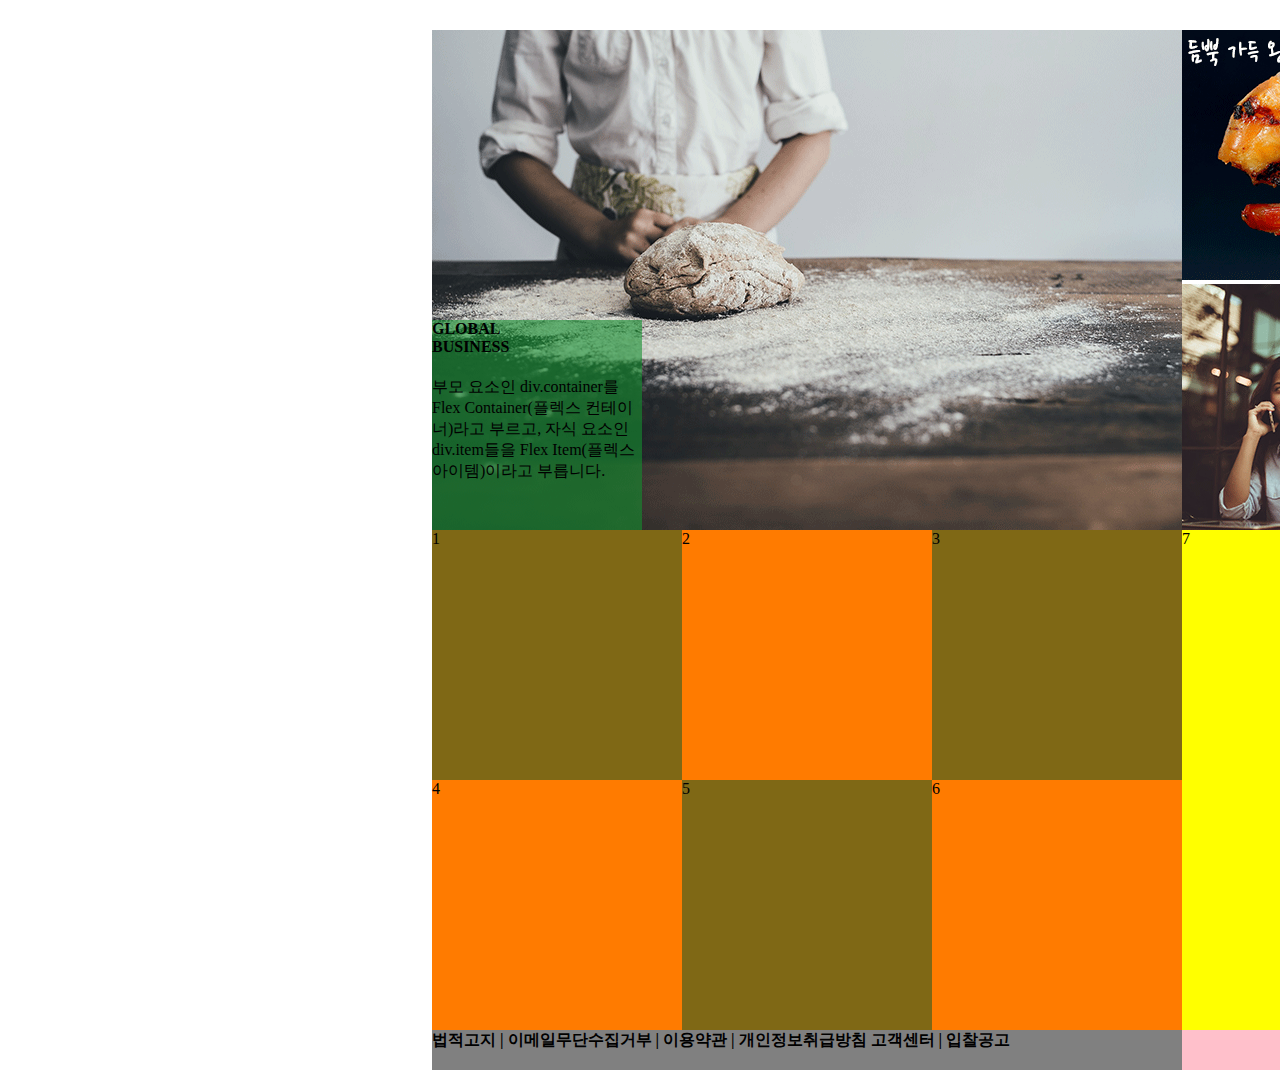
==== about.html @ cc8bd082 "Web 1-02" ====
<!DOCTYPE html>
<html>
    <head>
        <meta charset="utf-8">
        <title>About</title>
    </head>

    <style>
        #top{
            width: 1000px; height: 500px;
            margin-top: 30px;
            margin-left: 424px;
            margin-right: 424px;
            display: flex;
        }
        .top_left{
            background-image: url(chef_about.png);
            width: 750px; height: 500px;
        }
        #top_box{
            width: 210px; height: 210px;
            margin-top: 290px;
            text-align: left;
            background-color: rgba(20, 144, 46, 0.6);
        }
        .top_right{ width: 250px; height: 500px; }


        #box_all{ 
            width: 1000px;
            height: 500px;
            margin-left: 424px;
            margin-right: 424px;
            display: flex;
        }
        .box_left{
            width: 750px; height: 500px;
            display: flex;
            flex-wrap: wrap;
        }
        .box{ width: 250px; height: 250px; }
        .box1{ background-color: rgb(127, 104, 21); }
        .box2{ background-color: rgb(255, 123, 0); }
        .box_right{
            width: 250px; height: 500px;
            background-color: yellow;
        }


        #footer{
            width: 1000px; height: 40px;
            margin-left: 424px;
            margin-right: 424px;
            display: flex;
        }
        .f_left{
            width: 750px; height: 40px;
            background-color: gray;
        }
        .f_right{
            width: 250px;
            background-color: pink;
        }
    </style>

    <body>
        <div id="top">
            <div class="top_left">
                <div id="top_box">
                    <h4>GLOBAL<br>BUSINESS</h4>
                    <p>부모 요소인 div.container를 Flex Container(플렉스 컨테이너)라고 부르고,
                        자식 요소인 div.item들을 Flex Item(플렉스 아이템)이라고 부릅니다.
                    </p>
                </div>
            </div>

            <div class="top_right">
                <img src="right1.png" alt="">
                <img src="right2.png" alt="">
            </div>
        </div>

        <div id="box_all">
            <div class="box_left">
                <div class="box box1">1</div>
                <div class="box box2">2</div>
                <div class="box box1">3</div>
                <div class="box box2">4</div>
                <div class="box box1">5</div>
                <div class="box box2">6</div>
            </div>

            <div class="box_right"> 7 </div>
        </div>

        <div id="footer">
            <div class="f_left">
                <b>법적고지     |       이메일무단수집거부      |        이용약관       |       개인정보취급방침
                            고객센터        |       입찰공고</b>
            </div>
            <div class="f_right"></div>
        </div>
    </body>
</html>
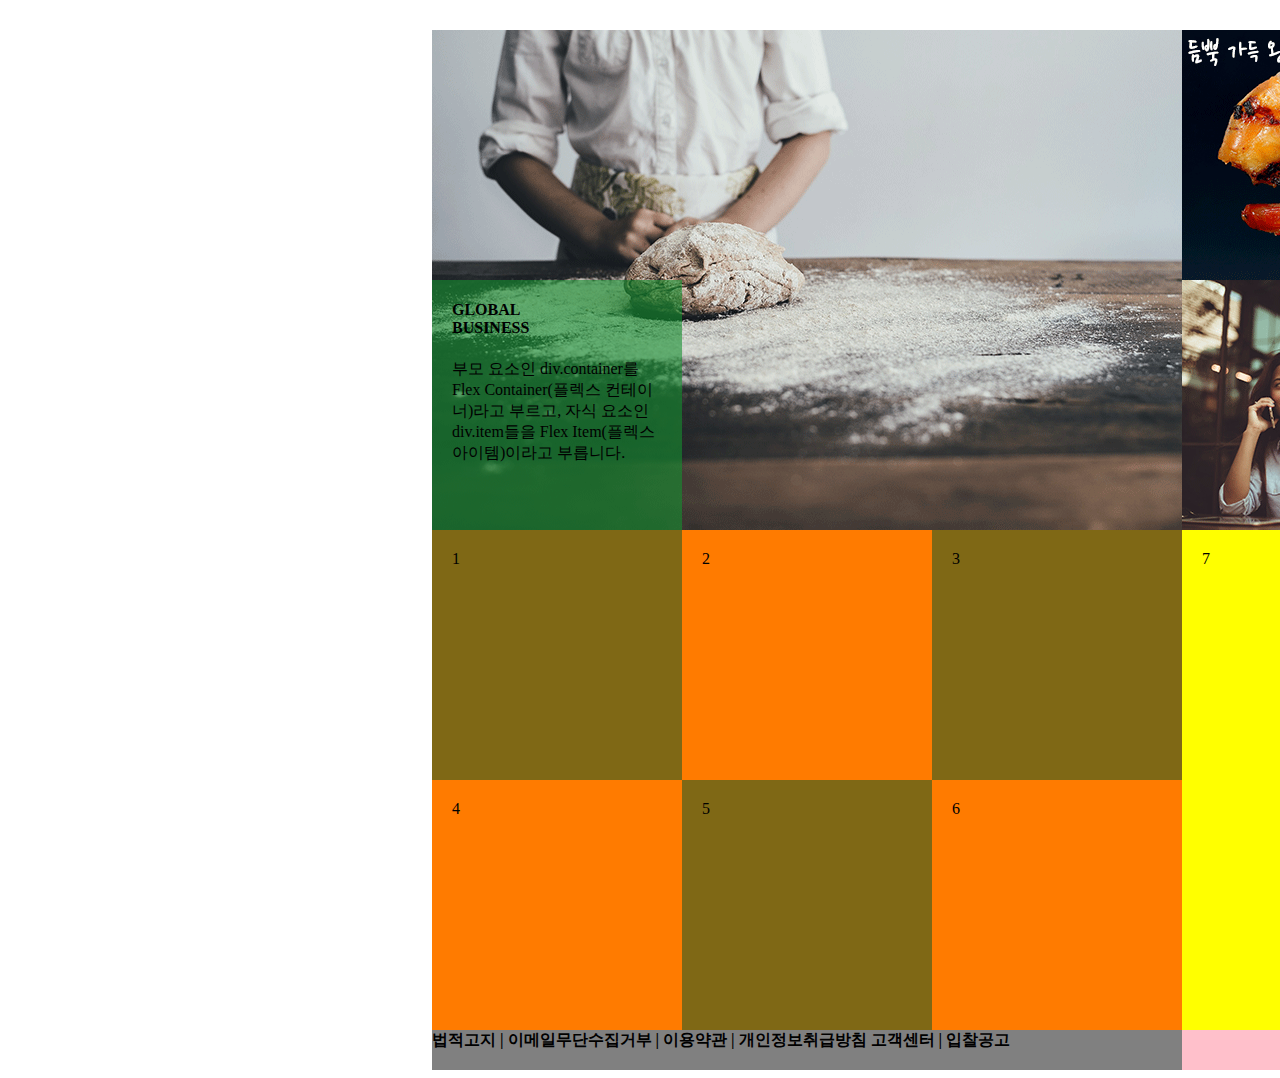
==== commit a4c32091: "Web 1-02(수정)" ====
--- a/about.html
+++ b/about.html
@@ -17,13 +17,22 @@
             background-image: url(chef_about.png);
             width: 750px; height: 500px;
         }
+        .top_box_background{
+            width: 250px; height: 250px;
+            margin-top: 250px;
+            background-color: rgba(20, 144, 46, 0.6);
+            display: flex;
+            justify-content: center;
+        }
         #top_box{
             width: 210px; height: 210px;
-            margin-top: 290px;
             text-align: left;
-            background-color: rgba(20, 144, 46, 0.6);
         }
-        .top_right{ width: 250px; height: 500px; }
+        .top_right{ 
+            display: flex;
+            flex-wrap: wrap;
+            width: 250px; height: 500px; 
+        }
 
 
         #box_all{ 
@@ -37,13 +46,32 @@
             width: 750px; height: 500px;
             display: flex;
             flex-wrap: wrap;
+            justify-content: space-around;
         }
-        .box{ width: 250px; height: 250px; }
-        .box1{ background-color: rgb(127, 104, 21); }
-        .box2{ background-color: rgb(255, 123, 0); }
-        .box_right{
+        .box1{ 
+            width: 250px; height: 250px;
+            background-color: rgb(127, 104, 21); 
+            display: flex;
+            align-items: center;
+            justify-content: center;
+        }
+        .box2{ 
+            width: 250px; height: 250px;
+            background-color: rgb(255, 123, 0);
+            display: flex;
+            align-items: center;
+            justify-content: center; 
+        }
+        .box{ width: 210px; height: 210px; }
+        .box3{
             width: 250px; height: 500px;
             background-color: yellow;
+            display: flex;
+            align-items: center;
+            justify-content: center; 
+        }
+        .box_right{
+            width: 210px; height: 460px;
         }
 
 
@@ -66,31 +94,35 @@
     <body>
         <div id="top">
             <div class="top_left">
-                <div id="top_box">
-                    <h4>GLOBAL<br>BUSINESS</h4>
-                    <p>부모 요소인 div.container를 Flex Container(플렉스 컨테이너)라고 부르고,
-                        자식 요소인 div.item들을 Flex Item(플렉스 아이템)이라고 부릅니다.
-                    </p>
+                <div class="top_box_background">
+                    <div id="top_box">
+                        <h4>GLOBAL<br>BUSINESS</h4>
+                        <p>부모 요소인 div.container를 Flex Container(플렉스 컨테이너)라고 부르고,
+                            자식 요소인 div.item들을 Flex Item(플렉스 아이템)이라고 부릅니다.
+                        </p>
+                    </div>
                 </div>
+                
             </div>
 
             <div class="top_right">
-                <img src="right1.png" alt="">
-                <img src="right2.png" alt="">
+                <img src="right1.png">
+                <img src="right2.png">
             </div>
         </div>
 
         <div id="box_all">
             <div class="box_left">
-                <div class="box box1">1</div>
-                <div class="box box2">2</div>
-                <div class="box box1">3</div>
-                <div class="box box2">4</div>
-                <div class="box box1">5</div>
-                <div class="box box2">6</div>
+                <div class="box1"><div class="box">1</div></div>
+                <div class="box2"><div class="box">2</div></div>
+                <div class="box1"><div class="box">3</div></div>
+                <div class="box2"><div class="box">4</div></div>
+                <div class="box1"><div class="box">5</div></div>
+                <div class="box2"><div class="box">6</div></div>
             </div>
 
-            <div class="box_right"> 7 </div>
+            <div class="box3"><div class="box_right">7</div></div>
+            
         </div>
 
         <div id="footer">
